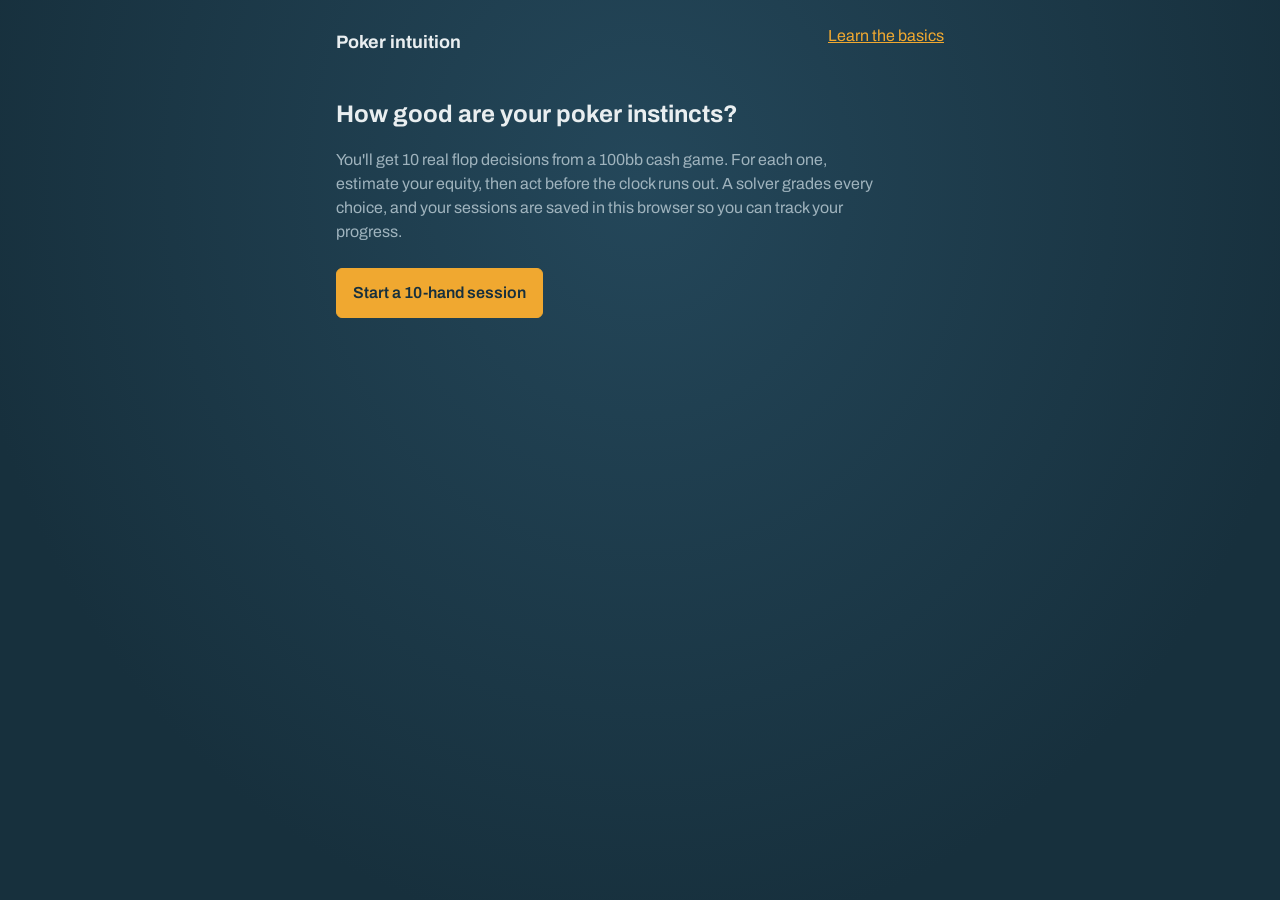
==== index.html @ 31542b49 "Poker intuition test: solved flop spots, equity, insights, sessions Static site that deals solved fl" ====
<!doctype html>
<html lang="en">
<head>
<meta charset="utf-8">
<meta name="viewport" content="width=device-width, initial-scale=1">
<title>Poker Intuition</title>
<link rel="preconnect" href="https://fonts.googleapis.com">
<link rel="preconnect" href="https://fonts.gstatic.com" crossorigin>
<link href="https://fonts.googleapis.com/css2?family=Archivo:wdth,wght@62..125,400..800&display=swap" rel="stylesheet">
<link rel="stylesheet" href="style.css">
</head>
<body>
<main>
  <header><h1>Poker intuition</h1><nav><span id="progress"></span><a href="learn.html">Learn the basics</a></nav></header>
  <div id="app"><p class="situation">Loading hands…</p></div>
</main>
<script>
const HANDS = 10, SLOW = 15; // hands per test, seconds before the timer turns late
const SUITS = { s: "♠", h: "♥", d: "♦", c: "♣" };
const SUIT_NAMES = { s: "spades", h: "hearts", d: "diamonds", c: "clubs" };
const RANK_NAMES = { A: "Ace", K: "King", Q: "Queen", J: "Jack", T: "Ten" };
const app = document.getElementById("app");
let data, results = [], cur;

const card = c => `<div class="card ${c[1]}" role="img" aria-label="${RANK_NAMES[c[0]] || c[0]} of ${SUIT_NAMES[c[1]]}">` +
  `<span>${c[0] === "T" ? "10" : c[0]}<small>${SUITS[c[1]]}</small></span></div>`;
const pick = arr => arr[Math.floor(Math.random() * arr.length)];
const pct = x => `${Math.round(x * 100)}%`;

function weighted(combos) {
  const entries = Object.entries(combos);
  let r = Math.random() * entries.reduce((s, [, v]) => s + v.w, 0);
  for (const e of entries) if ((r -= e[1].w) <= 0) return e;
  return entries.at(-1);
}

function deal() {
  const flop = pick(data.flops), spot = pick(flop.spots);
  const [combo, info] = weighted(spot.combos);
  cur = { flop, spot, combo, info, t0: null, guess: null };
  document.getElementById("progress").textContent = `Hand ${results.length + 1} of ${HANDS}`;
  const you = spot.hero === "BB" ? "the big blind" : "the button";
  const history = spot.history.map(h => h.replace(`${spot.hero} checks`, "you check"));
  const story = history.length ? history.join(", then ").replace(/^./, c => c.toUpperCase()) + "." : "You act first.";
  app.innerHTML = `
    <div class="board deal">${flop.board.map(card).join("")}</div>
    <p class="situation">Pot <strong>${spot.pot_bb}bb</strong>. You're on ${you}. ${story}</p>
    <div class="hand deal">${[combo.slice(0, 2), combo.slice(2)].map(card).join("")}</div>
    <div class="timer" id="timer"><i></i></div>
    <div class="panel">
      <label for="eq">Your equity against their range</label>
      <div class="eq-row"><input id="eq" type="range" min="0" max="100" value="50"><output id="eqv">–</output></div>
      <div class="actions">${spot.actions.map((a, i) => `<button data-i="${i}" disabled>${a}</button>`).join("")}</div>
      <p class="hint" id="hint">Set your equity first, then choose an action. The clock is running.</p>
    </div>`;
  const eq = document.getElementById("eq"), eqv = document.getElementById("eqv");
  eq.addEventListener("input", () => {
    cur.guess = eq.value / 100;
    eqv.textContent = `${eq.value}%`;
    app.querySelectorAll(".actions button").forEach(b => (b.disabled = false));
    document.getElementById("hint").textContent = "Choose an action.";
  });
  app.querySelectorAll(".actions button").forEach(b => b.addEventListener("click", () => act(+b.dataset.i)));
  cur.t0 = performance.now();
  tick();
}

function tick() {
  const el = document.getElementById("timer");
  if (!el || cur.done) return;
  const s = (performance.now() - cur.t0) / 1000;
  el.firstElementChild.style.transform = `scaleX(${Math.max(0, 1 - s / SLOW)})`;
  el.classList.toggle("late", s > SLOW);
  requestAnimationFrame(tick);
}

// Rule-based explanation: hand, its place in your range, the price, and the solver's reason.
function insight(i) {
  const { spot, info } = cur, f = info.f, acts = spot.actions;
  const main = f.indexOf(Math.max(...f));
  const range = Object.values(spot.combos), total = range.reduce((s, c) => s + c.w, 0);
  const below = range.reduce((s, c) => s + (c.eq < info.eq ? c.w : 0), 0) / total;
  const place = below >= 0.5 ? `the top ${Math.max(1, Math.round((1 - below) * 100))}%` : `the bottom ${Math.max(1, Math.round(below * 100))}%`;
  const out = [`${info.cat}, with ${pct(info.eq)} equity. That's ${place} of your range here.`];

  const bet = (spot.history.at(-1) || "").match(/bets ([\d.]+)bb/);
  const need = bet ? +bet[1] / (spot.pot_bb + +bet[1]) : null;
  if (need) out.push(`Calling ${bet[1]}bb into ${spot.pot_bb}bb needs ${pct(need)} equity.`);

  const a = acts[main], aggressive = /^(Bet|Raise|All-in)/.test(a);
  const verb = a.startsWith("Raise") || (a === "All-in" && need) ? "raising" : "betting";
  const drawing = /draw|gutshot/i.test(info.cat);
  let why;
  if (aggressive && below >= 0.8) why = `The solver is ${verb} for value: plenty of worse hands will call.`;
  else if (aggressive && below >= 0.5 && !drawing) why = `The solver is ${verb} for protection: the hand is ahead now but vulnerable, so it charges overcards and draws instead of giving them a free card.`;
  else if (aggressive && drawing) why = `The solver is ${verb} as a semi-bluff: it can win the pot now, and the draw is a backup when called.`;
  else if (aggressive) why = `The solver is ${verb} as a bluff: this hand rarely wins at showdown, so it wins by making better hands fold.`;
  else if (a === "Check" && spot.id === "root") why = "Out of position against the preflop raiser's stronger range, the big blind checks almost everything.";
  else if (a === "Check" && below >= 0.85) why = "The solver checks this strong hand to keep its checking range protected. The opponent will often bet for you.";
  else if (a === "Check") why = "The solver checks to reach showdown cheaply: a bet would fold out worse hands and get called by better ones.";
  else if (a === "Call") why = "The solver calls: the equity covers the price, but the hand isn't strong enough to raise for value.";
  else if (info.eq < need) why = "The solver folds: there isn't enough equity for the price.";
  else why = "The solver folds despite enough raw equity: this hand won't realize it, because it is often pushed off by later bets.";
  if (Math.max(...f) < 0.7) {
    const second = f.indexOf(Math.max(...f.filter((_, j) => j !== main)));
    why += ` It's a mixed spot, though: ${acts[main]} ${pct(f[main])} of the time, ${acts[second]} ${pct(f[second])}.`;
  }
  out.push(why);

  if (f[i] < 0.05) out.push(`${acts[i]} is a play the solver almost never makes here.`);
  else if (i !== main && f[i] >= 0.25) out.push(`${acts[i]} is part of the solver's mix, so your choice is fine.`);
  const err = cur.guess - info.eq;
  if (Math.abs(err) >= 0.15) out.push(`You ${err > 0 ? "over" : "under"}estimated your equity by ${Math.round(Math.abs(err) * 100)} points.`);
  return out.join(" ");
}

function act(i) {
  cur.done = true;
  const f = cur.info.f, best = Math.max(...f);
  const r = {
    time: (performance.now() - cur.t0) / 1000,
    match: f[i] / best, // full credit for any action the solver plays as often as its main line
    eqErr: Math.abs(cur.guess - cur.info.eq),
    // kept for the hand-by-hand review
    board: cur.flop.board, combo: cur.combo, you: cur.spot.actions[i],
    solver: cur.spot.actions[f.indexOf(best)], solverPct: best, eq: cur.info.eq, guess: cur.guess,
  };
  results.push(r);
  const last = results.length === HANDS;
  app.querySelector(".panel").innerHTML = `
    <label>The solver plays this hand</label>
    <ul class="mix">${cur.spot.actions.map((a, j) => `
      <li class="${j === i ? "yours" : ""}"><span>${a}${j === i ? " (you)" : ""}</span>
        <span class="bar"><i style="width:${f[j] * 100}%"></i></span><span>${pct(f[j])}</span></li>`).join("")}
    </ul>
    <p class="insight">${insight(i)}</p>
    <dl class="facts">
      <div><dt>Solver match</dt><dd>${pct(r.match)}</dd></div>
      <div><dt>Equity</dt><dd>${pct(cur.info.eq)}</dd><dt>you said ${pct(cur.guess)}</dt></div>
      <div><dt>Time</dt><dd>${r.time.toFixed(1)}s</dd></div>
    </dl>
    <button class="primary" id="next">${last ? "See my results" : "Next hand"}</button>`;
  const next = document.getElementById("next");
  next.addEventListener("click", last ? summary : deal);
  next.focus();
}

// Sessions live in this browser only (localStorage); the page works without them.
const STORE = "poker-intuition.sessions";
function loadSessions() {
  try { return JSON.parse(localStorage.getItem(STORE)) || []; } catch { return []; }
}
function saveSessions(list) {
  try { localStorage.setItem(STORE, JSON.stringify(list.slice(-50))); } catch { /* private mode: not saved */ }
}

const inline = c => `<span class="t-${c[1]}">${c[0] === "T" ? "10" : c[0]}${SUITS[c[1]]}</span>`;
const when = t => new Date(t).toLocaleString(undefined, { dateStyle: "medium", timeStyle: "short" });

function scores(s) {
  return `<dl class="facts">
    <div><dt>Solver match</dt><dd>${pct(s.match)}</dd></div>
    <div><dt>Equity error</dt><dd>${Math.round(s.eqErr * 100)} pts</dd></div>
    <div><dt>Median time</dt><dd>${s.median.toFixed(1)}s</dd></div>
  </dl>`;
}

function review(hands) {
  return `<div class="review"><table>
    <thead><tr><th scope="col">Hand</th><th scope="col">You</th><th scope="col">Solver's main play</th>
      <th scope="col">Match</th><th scope="col">Equity</th><th scope="col">Time</th></tr></thead>
    <tbody>${hands.map(h => `<tr>
      <td>${h.board.map(inline).join(" ")}<br>${[h.combo.slice(0, 2), h.combo.slice(2)].map(inline).join(" ")}</td>
      <td>${h.you}</td><td>${h.solver} (${pct(h.solverPct)})</td><td>${pct(h.match)}</td>
      <td>${pct(h.eq)}<br><span class="muted">said ${pct(h.guess)}</span></td><td>${h.time.toFixed(1)}s</td></tr>`).join("")}
    </tbody></table></div>`;
}

// One sentence per score: how this session moved against the previous one.
function compare(now, prev) {
  const pts = x => `${Math.abs(Math.round(x * 100))} points`;
  const dm = now.match - prev.match, de = now.eqErr - prev.eqErr, dt = now.median - prev.median;
  return [
    Math.round(dm * 100) ? `Solver match ${dm > 0 ? "up" : "down"} ${pts(dm)}` : "Solver match unchanged",
    Math.round(de * 100) ? `equity error ${de < 0 ? "down" : "up"} ${pts(de)}` : "equity error unchanged",
    Math.abs(dt) >= 0.1 ? `${Math.abs(dt).toFixed(1)}s ${dt < 0 ? "faster" : "slower"}` : "same speed",
  ].join(", ") + " compared with your last session.";
}

function summary() {
  const avg = k => results.reduce((s, r) => s + r[k], 0) / results.length;
  const times = results.map(r => r.time).sort((a, b) => a - b);
  const session = {
    at: Date.now(), match: avg("match"), eqErr: avg("eqErr"),
    median: (times[(times.length - 1) >> 1] + times[times.length >> 1]) / 2, hands: results,
  };
  const past = loadSessions();
  saveSessions([...past, session]);
  document.getElementById("progress").textContent = "Done";
  app.innerHTML = `
    <section class="result">
      <h2>Your intuition over ${HANDS} hands</h2>
      ${scores(session)}
      ${past.length ? `<p class="insight">${compare(session, past.at(-1))}</p>` : ""}
      <p>Solver match is 100% when you always pick a play the solver uses at least as often as its main line.
        Mixed spots give partial credit. Equity error is how far your estimates were from the true equity, on average.
        To understand the ideas behind these scores, read <a href="learn.html#equity">equity</a> and <a href="learn.html#solver">what a solver does</a>.</p>
      <h3>Hand by hand</h3>
      ${review(results)}
      <div class="row"><button class="primary" id="again">Play another ${HANDS}</button><button id="home">See all sessions</button></div>
    </section>`;
  document.getElementById("again").addEventListener("click", start);
  document.getElementById("home").addEventListener("click", home);
}

function start() { results = []; deal(); }

function home() {
  const list = loadSessions().reverse();
  document.getElementById("progress").textContent = "";
  const avg = k => list.reduce((s, x) => s + x[k], 0) / list.length;
  app.innerHTML = `
    <section class="result">
      <h2>How good are your poker instincts?</h2>
      <p>You'll get ${HANDS} real flop decisions from a 100bb cash game. For each one, estimate your equity, then act before the clock runs out.
        A solver grades every choice, and your sessions are saved in this browser so you can track your progress.</p>
      <div class="row"><button class="primary" id="go">Start a ${HANDS}-hand session</button></div>
      ${list.length ? `
        <h3>Your sessions</h3>
        <p class="muted">Average over ${list.length} session${list.length > 1 ? "s" : ""}</p>
        ${scores({ match: avg("match"), eqErr: avg("eqErr"), median: avg("median") })}
        <ul class="sessions">${list.map(s => `
          <li><details><summary><span>${when(s.at)}</span><span>${pct(s.match)} match</span>
            <span>${Math.round(s.eqErr * 100)} pts off</span><span>${s.median.toFixed(1)}s</span></summary>
            ${review(s.hands)}</details></li>`).join("")}
        </ul>
        <button id="clear">Clear my history</button>` : ""}
    </section>`;
  document.getElementById("go").addEventListener("click", start);
  document.getElementById("clear")?.addEventListener("click", () => {
    if (confirm("Delete all saved sessions from this browser?")) { saveSessions([]); home(); }
  });
}

fetch("data/spots.json").then(r => r.json()).then(d => { data = d; home(); })
  .catch(() => (app.innerHTML = `<p class="situation">Couldn't load data/spots.json. Serve this folder over HTTP, for example with <code>python -m http.server</code>.</p>`));
</script>
</body>
</html>
---- style.css ----
:root {
  --baize: #24475a;
  --rail: #17303d;
  --card: #fafaf7;
  --ink: #e9eef0;
  --muted: #9fb3bd;
  --amber: #f0a830;
  --rust: #d0533a;
  --spade: #1c1c20;
  --heart: #c8102e;
  --diamond: #1d5fbf;
  --club: #1e7a3c;
}
* { box-sizing: border-box; }
body {
  margin: 0;
  min-height: 100vh;
  background: radial-gradient(ellipse at 50% 20%, var(--baize), var(--rail) 75%);
  color: var(--ink);
  font: 400 1rem/1.5 "Archivo", system-ui, sans-serif;
}
main { max-width: 40rem; margin: 0 auto; padding: 1.5rem 1rem 3rem; }
header { display: flex; justify-content: space-between; align-items: baseline; color: var(--muted); }
h1 { font-size: 1.125rem; font-weight: 700; color: var(--ink); margin: 0; }
h1 a { color: inherit; text-decoration: none; }
header nav { display: flex; gap: 1.25rem; }
a { color: var(--amber); }
a:focus-visible { outline: 2px solid var(--amber); outline-offset: 2px; }

/* sessions */
.result h3 { font-size: 1.125rem; margin: 2rem 0 .5rem; }
.row { display: flex; flex-wrap: wrap; gap: .5rem; margin: 1.5rem 0; }
.muted { color: var(--muted); }
.t-s { color: var(--ink); } .t-h { color: #ff7b88; } .t-d { color: #7fb2ff; } .t-c { color: #6fd39a; }
.review { overflow-x: auto; margin: .5rem 0 1rem; }
.review table { border-collapse: collapse; width: 100%; font-size: .875rem; }
.review th, .review td { text-align: left; vertical-align: top; padding: .5rem .5rem .5rem 0; border-bottom: 1px solid rgba(255, 255, 255, .12); }
.review th { color: var(--muted); font-weight: 600; }
.review td:first-child { font-weight: 700; white-space: nowrap; }
.sessions { list-style: none; padding: 0; margin: 1rem 0; }
.sessions li { border-bottom: 1px solid rgba(255, 255, 255, .12); }
.sessions summary { display: grid; grid-template-columns: 1.6fr 1fr 1fr .6fr 6rem; gap: .5rem; padding: .75rem 0; cursor: pointer; }
.sessions summary::after { content: "Show hands"; color: var(--amber); text-align: right; }
.sessions details[open] summary::after { content: "Hide hands"; }
.sessions summary:focus-visible { outline: 2px solid var(--amber); outline-offset: 2px; }
@media (max-width: 30rem) { .sessions summary { grid-template-columns: 1fr 1fr; } }

/* learn page */
.prose h2 { font-size: 1.5rem; line-height: 1.25; margin: 3rem 0 .75rem; }
.prose h2.lead { font-size: 2rem; font-stretch: 85%; margin-top: 2.5rem; }
.prose p, .prose li, .prose dd { max-width: 36rem; }
.prose section { scroll-margin-top: 1rem; }
.prose ol, .prose ul { padding-left: 1.25rem; }
.prose li { margin-bottom: .5rem; }
.toc { list-style: none; padding: 0 !important; display: flex; flex-wrap: wrap; gap: .25rem 1.25rem; }
.toc li { margin: 0; }
.ranks { list-style: none; padding: 0 !important; }
.ranks li { display: grid; grid-template-columns: auto 1fr; gap: 1rem; align-items: center; margin-bottom: .875rem; }
.ranks strong { display: block; }
.cards { display: flex; gap: .25rem; }
.cards .card { width: 2.125rem; font-size: 1.125rem; border-radius: .25rem; }
.cards .card small { font-size: .875rem; }
.terms dt { font-weight: 700; margin-top: 1rem; }
.terms dd { margin: .25rem 0 0; color: var(--muted); }
.note { padding-left: .875rem; border-left: 3px solid var(--amber); }
.styles { border-collapse: collapse; width: 100%; margin: 1rem 0; }
.styles th, .styles td { text-align: left; vertical-align: top; padding: .75rem; border: 1px solid rgba(255, 255, 255, .15); }
.styles td { color: var(--muted); }
.styles td strong { color: var(--ink); }
a.button { display: inline-block; font-weight: 600; padding: .75rem 1rem; border-radius: .375rem; text-decoration: none; }
a.button.primary { background: var(--amber); color: var(--rail); }
@media (max-width: 30rem) {
  .ranks li { grid-template-columns: 1fr; gap: .375rem; }
  .styles th, .styles td { padding: .5rem; font-size: .875rem; }
}
.board, .hand { display: flex; gap: .5rem; justify-content: center; }
.board { margin: 2rem 0 .75rem; }
.card {
  width: 4.25rem; aspect-ratio: 5 / 7; border-radius: .5rem;
  background: var(--card); box-shadow: 0 2px 0 rgba(0, 0, 0, .35);
  display: grid; place-items: center; line-height: 1;
  font-weight: 800; font-stretch: 70%; font-size: 2.25rem;
}
.card small { display: block; font-size: 1.5rem; text-align: center; }
.hand .card { width: 6rem; font-size: 3.25rem; }
.hand .card small { font-size: 2.125rem; }
.s { color: var(--spade); } .h { color: var(--heart); } .d { color: var(--diamond); } .c { color: var(--club); }
.situation { text-align: center; color: var(--muted); margin: 0 0 1.75rem; }
.situation strong { color: var(--ink); font-weight: 600; }
.deal .card { animation: deal .25s ease-out both; }
.deal .card:nth-child(2) { animation-delay: .06s; } .deal .card:nth-child(3) { animation-delay: .12s; }
@keyframes deal { from { transform: translateY(-.75rem); opacity: 0; } }
.timer { height: 3px; margin: 1.5rem auto 0; width: 13rem; background: rgba(255, 255, 255, .12); border-radius: 2px; overflow: hidden; }
.timer i { display: block; height: 100%; background: var(--amber); transform-origin: left; }
.timer.late i { background: var(--rust); }
.panel { margin-top: 2rem; }
label { display: block; font-weight: 600; }
.eq-row { display: flex; align-items: center; gap: 1rem; margin: .5rem 0 1.5rem; }
input[type=range] { flex: 1; accent-color: var(--amber); }
output { font-weight: 700; font-stretch: 80%; font-size: 1.75rem; min-width: 3.5ch; text-align: right; font-variant-numeric: tabular-nums; }
.actions { display: grid; grid-template-columns: repeat(auto-fit, minmax(7.5rem, 1fr)); gap: .5rem; }
button {
  font: inherit; font-weight: 600; padding: .75rem 1rem; border-radius: .375rem; cursor: pointer;
  border: 1px solid rgba(255, 255, 255, .25); background: var(--rail); color: var(--ink);
}
button:hover:not(:disabled) { border-color: var(--amber); }
button:disabled { opacity: .4; cursor: not-allowed; }
button:focus-visible, input:focus-visible { outline: 2px solid var(--amber); outline-offset: 2px; }
button.primary { background: var(--amber); color: var(--rail); border-color: var(--amber); }
.hint { color: var(--muted); font-size: .875rem; margin: .5rem 0 0; }
.mix { list-style: none; padding: 0; margin: .5rem 0 1.5rem; }
.mix li { display: grid; grid-template-columns: 8.5rem 1fr 3rem; gap: .75rem; align-items: center; padding: .25rem 0; }
.mix .bar { height: .625rem; background: rgba(255, 255, 255, .12); border-radius: 2px; }
.mix .bar i { display: block; height: 100%; background: var(--muted); border-radius: 2px; }
.mix .yours { font-weight: 700; }
.mix .yours .bar i { background: var(--amber); }
.mix span:last-child { text-align: right; font-variant-numeric: tabular-nums; }
.insight { margin: 0 0 1.5rem; padding-left: .875rem; border-left: 3px solid var(--amber); max-width: 36rem; }
.facts { display: grid; grid-template-columns: repeat(3, 1fr); gap: 1rem; margin: 0 0 1.5rem; }
.facts dt { color: var(--muted); font-size: .875rem; }
.facts dd { margin: 0; font-weight: 700; font-stretch: 80%; font-size: 1.5rem; }
.result h2 { font-size: 1.5rem; margin: 2.5rem 0 1rem; }
.result p { color: var(--muted); max-width: 34rem; }
@media (max-width: 30rem) {
  .card { width: 3.5rem; font-size: 1.875rem; }
  .hand .card { width: 5rem; font-size: 2.75rem; }
  .mix li { grid-template-columns: 6.5rem 1fr 2.75rem; }
}
@media (prefers-reduced-motion: reduce) { .deal .card { animation: none; } }
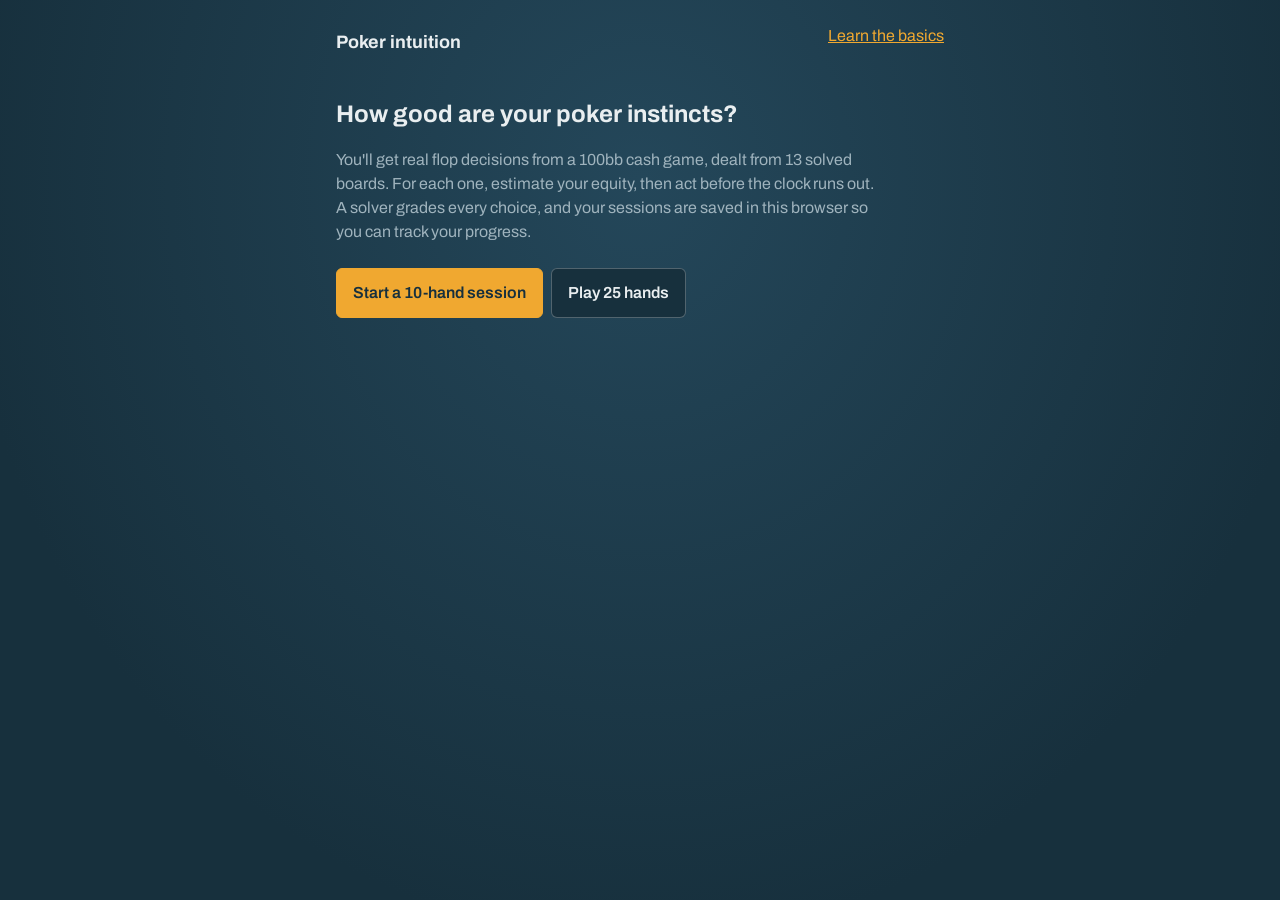
==== commit b5fdd512: "More spots per flop, keyboard play, skill breakdown, even dealing - Extract check-raise and raise sp" ====
--- a/index.html
+++ b/index.html
@@ -15,16 +15,18 @@
   <div id="app"><p class="situation">Loading hands…</p></div>
 </main>
 <script>
-const HANDS = 10, SLOW = 15; // hands per test, seconds before the timer turns late
+const SLOW = 15; // seconds before the timer turns late
 const SUITS = { s: "♠", h: "♥", d: "♦", c: "♣" };
 const SUIT_NAMES = { s: "spades", h: "hearts", d: "diamonds", c: "clubs" };
 const RANK_NAMES = { A: "Ace", K: "King", Q: "Queen", J: "Jack", T: "Ten" };
 const app = document.getElementById("app");
-let data, results = [], cur;
+const flopCache = new Map();
+let index, results = [], plan = [], cur;
 
 const card = c => `<div class="card ${c[1]}" role="img" aria-label="${RANK_NAMES[c[0]] || c[0]} of ${SUIT_NAMES[c[1]]}">` +
   `<span>${c[0] === "T" ? "10" : c[0]}<small>${SUITS[c[1]]}</small></span></div>`;
 const pick = arr => arr[Math.floor(Math.random() * arr.length)];
+const shuffle = arr => arr.map(x => [Math.random(), x]).sort((a, b) => a[0] - b[0]).map(x => x[1]);
 const pct = x => `${Math.round(x * 100)}%`;
 
 function weighted(combos) {
@@ -34,36 +36,85 @@
   return entries.at(-1);
 }
 
+// Flop files store each combo as [weight, equity, hand-name index, frequencies...]; expand once on load.
+async function loadFlop(entry) {
+  if (!flopCache.has(entry.file)) {
+    const flop = await (await fetch(`data/${entry.file}`)).json();
+    for (const spot of flop.spots)
+      for (const [c, [w, eq, cat, ...f]] of Object.entries(spot.combos)) spot.combos[c] = { w, eq, cat: flop.cats[cat], f };
+    flopCache.set(entry.file, flop);
+  }
+  return flopCache.get(entry.file);
+}
+
+// Spread a session evenly: no flop repeats until every flop is used, and each hand prefers a situation not seen yet.
+async function makePlan(n) {
+  let order = [];
+  while (order.length < n) order = order.concat(shuffle(index.flops));
+  const flops = await Promise.all(order.slice(0, n).map(loadFlop));
+  const seen = new Set();
+  return flops.map(flop => {
+    let fresh = flop.spots.filter(s => !seen.has(s.situation));
+    if (!fresh.length) { seen.clear(); fresh = flop.spots; }
+    const spot = pick(fresh);
+    seen.add(spot.situation);
+    return { flop, spot };
+  });
+}
+
+// Relabelling suits consistently doesn't change the strategy, so every hand can look fresh.
+function suitMap() {
+  const to = shuffle([..."shdc"]), m = {};
+  [..."shdc"].forEach((s, i) => (m[s] = to[i]));
+  return c => c[0] + m[c[1]];
+}
+
 function deal() {
-  const flop = pick(data.flops), spot = pick(flop.spots);
+  const { flop, spot } = plan[results.length];
   const [combo, info] = weighted(spot.combos);
-  cur = { flop, spot, combo, info, t0: null, guess: null };
-  document.getElementById("progress").textContent = `Hand ${results.length + 1} of ${HANDS}`;
+  const relabel = suitMap();
+  const board = flop.board.map(relabel), hole = [combo.slice(0, 2), combo.slice(2)].map(relabel);
+  cur = { flop, spot, info, board, hole, t0: null, guess: null };
+  document.getElementById("progress").textContent = `Hand ${results.length + 1} of ${plan.length}`;
   const you = spot.hero === "BB" ? "the big blind" : "the button";
-  const history = spot.history.map(h => h.replace(`${spot.hero} checks`, "you check"));
-  const story = history.length ? history.join(", then ").replace(/^./, c => c.toUpperCase()) + "." : "You act first.";
+  const story = spot.history.length ? spot.history.join(", then ").replace(/^./, c => c.toUpperCase()) + "." : "You act first.";
   app.innerHTML = `
-    <div class="board deal">${flop.board.map(card).join("")}</div>
+    <div class="board deal">${board.map(card).join("")}</div>
     <p class="situation">Pot <strong>${spot.pot_bb}bb</strong>. You're on ${you}. ${story}</p>
-    <div class="hand deal">${[combo.slice(0, 2), combo.slice(2)].map(card).join("")}</div>
+    <div class="hand deal">${hole.map(card).join("")}</div>
     <div class="timer" id="timer"><i></i></div>
     <div class="panel">
-      <label for="eq">Your equity against their range</label>
-      <div class="eq-row"><input id="eq" type="range" min="0" max="100" value="50"><output id="eqv">–</output></div>
-      <div class="actions">${spot.actions.map((a, i) => `<button data-i="${i}" disabled>${a}</button>`).join("")}</div>
-      <p class="hint" id="hint">Set your equity first, then choose an action. The clock is running.</p>
+      <label for="eqn">Your equity against their range</label>
+      <div class="eq-row">
+        <input id="eq" type="range" min="0" max="100" value="50" aria-label="Equity slider">
+        <input id="eqn" type="number" min="0" max="100" inputmode="numeric" placeholder="–" aria-describedby="hint"><span class="unit">%</span>
+      </div>
+      <div class="actions">${spot.actions.map((a, i) => `<button data-i="${i}" disabled><kbd>${i + 1}</kbd>${a}</button>`).join("")}</div>
+      <p class="hint" id="hint">Type your equity and press Enter, or drag the slider. Then choose an action with 1–${spot.actions.length}. The clock is running.</p>
     </div>`;
-  const eq = document.getElementById("eq"), eqv = document.getElementById("eqv");
-  eq.addEventListener("input", () => {
-    cur.guess = eq.value / 100;
-    eqv.textContent = `${eq.value}%`;
+  const slider = document.getElementById("eq"), num = document.getElementById("eqn");
+  const setGuess = v => {
+    cur.guess = Math.min(100, Math.max(0, v)) / 100;
     app.querySelectorAll(".actions button").forEach(b => (b.disabled = false));
-    document.getElementById("hint").textContent = "Choose an action.";
+    document.getElementById("hint").textContent = `Choose an action: click it or press 1–${spot.actions.length}.`;
+  };
+  slider.addEventListener("input", () => { num.value = slider.value; setGuess(+slider.value); });
+  num.addEventListener("input", () => { if (num.value !== "") { slider.value = num.value; setGuess(+num.value); } });
+  num.addEventListener("keydown", e => {
+    if (e.key === "Enter" && num.value !== "") { e.preventDefault(); num.blur(); app.querySelector(".actions button").focus(); }
   });
   app.querySelectorAll(".actions button").forEach(b => b.addEventListener("click", () => act(+b.dataset.i)));
+  if (matchMedia("(pointer: fine)").matches) num.focus(); // skip on touch: it would pop up the keyboard
   cur.t0 = performance.now();
   tick();
 }
+
+// 1–n picks an action once the equity is in (not while typing it).
+document.addEventListener("keydown", e => {
+  if (!cur || cur.done || cur.guess === null || e.target.id === "eqn") return;
+  const i = +e.key - 1;
+  if (Number.isInteger(i) && i >= 0 && i < cur.spot.actions.length) act(i);
+});
 
 function tick() {
   const el = document.getElementById("timer");
@@ -83,9 +134,8 @@
   const place = below >= 0.5 ? `the top ${Math.max(1, Math.round((1 - below) * 100))}%` : `the bottom ${Math.max(1, Math.round(below * 100))}%`;
   const out = [`${info.cat}, with ${pct(info.eq)} equity. That's ${place} of your range here.`];
 
-  const bet = (spot.history.at(-1) || "").match(/bets ([\d.]+)bb/);
-  const need = bet ? +bet[1] / (spot.pot_bb + +bet[1]) : null;
-  if (need) out.push(`Calling ${bet[1]}bb into ${spot.pot_bb}bb needs ${pct(need)} equity.`);
+  const call = spot.to_call_bb, need = call ? call / (spot.pot_bb + call) : null;
+  if (need) out.push(`Calling ${call}bb into ${spot.pot_bb}bb needs ${pct(need)} equity.`);
 
   const a = acts[main], aggressive = /^(Bet|Raise|All-in)/.test(a);
   const verb = a.startsWith("Raise") || (a === "All-in" && need) ? "raising" : "betting";
@@ -121,12 +171,13 @@
     time: (performance.now() - cur.t0) / 1000,
     match: f[i] / best, // full credit for any action the solver plays as often as its main line
     eqErr: Math.abs(cur.guess - cur.info.eq),
-    // kept for the hand-by-hand review
-    board: cur.flop.board, combo: cur.combo, you: cur.spot.actions[i],
+    // kept for the hand-by-hand review and the breakdown
+    board: cur.board, combo: cur.hole.join(""), you: cur.spot.actions[i],
     solver: cur.spot.actions[f.indexOf(best)], solverPct: best, eq: cur.info.eq, guess: cur.guess,
+    situation: cur.spot.situation, texture: cur.flop.texture,
   };
   results.push(r);
-  const last = results.length === HANDS;
+  const last = results.length === plan.length;
   app.querySelector(".panel").innerHTML = `
     <label>The solver plays this hand</label>
     <ul class="mix">${cur.spot.actions.map((a, j) => `
@@ -142,7 +193,7 @@
     <button class="primary" id="next">${last ? "See my results" : "Next hand"}</button>`;
   const next = document.getElementById("next");
   next.addEventListener("click", last ? summary : deal);
-  next.focus();
+  next.focus(); // Enter goes on to the next hand
 }
 
 // Sessions live in this browser only (localStorage); the page works without them.
@@ -174,6 +225,24 @@
       <td>${h.you}</td><td>${h.solver} (${pct(h.solverPct)})</td><td>${pct(h.match)}</td>
       <td>${pct(h.eq)}<br><span class="muted">said ${pct(h.guess)}</span></td><td>${h.time.toFixed(1)}s</td></tr>`).join("")}
     </tbody></table></div>`;
+}
+
+// Average match and equity error per situation and per board texture, weakest first.
+function breakdown(hands) {
+  hands = hands.filter(h => h.situation);
+  if (!hands.length) return "";
+  const table = (key, title) => {
+    const groups = {};
+    for (const h of hands) (groups[h[key]] ||= []).push(h);
+    const rows = Object.entries(groups).map(([name, hs]) => ({
+      name, n: hs.length,
+      match: hs.reduce((s, h) => s + h.match, 0) / hs.length,
+      err: hs.reduce((s, h) => s + h.eqErr, 0) / hs.length,
+    })).sort((a, b) => a.match - b.match);
+    return `<table><thead><tr><th scope="col">${title}</th><th scope="col">Hands</th><th scope="col">Solver match</th><th scope="col">Equity error</th></tr></thead>
+      <tbody>${rows.map(r => `<tr><td>${r.name}</td><td>${r.n}</td><td>${pct(r.match)}</td><td>${Math.round(r.err * 100)} pts</td></tr>`).join("")}</tbody></table>`;
+  };
+  return `<div class="review breakdown">${table("situation", "Situation")}${table("texture", "Board")}</div>`;
 }
 
 // One sentence per score: how this session moved against the previous one.
@@ -199,36 +268,50 @@
   document.getElementById("progress").textContent = "Done";
   app.innerHTML = `
     <section class="result">
-      <h2>Your intuition over ${HANDS} hands</h2>
+      <h2>Your intuition over ${results.length} hands</h2>
       ${scores(session)}
       ${past.length ? `<p class="insight">${compare(session, past.at(-1))}</p>` : ""}
       <p>Solver match is 100% when you always pick a play the solver uses at least as often as its main line.
         Mixed spots give partial credit. Equity error is how far your estimates were from the true equity, on average.
         To understand the ideas behind these scores, read <a href="learn.html#equity">equity</a> and <a href="learn.html#solver">what a solver does</a>.</p>
+      <h3>Where you're strong and weak</h3>
+      ${results.length < 25 ? `<p class="muted">${results.length} hands is a small sample, so expect these numbers to swing between sessions.
+        The breakdown across all your sessions, on the start screen, is more reliable.</p>` : ""}
+      ${breakdown(results)}
       <h3>Hand by hand</h3>
       ${review(results)}
-      <div class="row"><button class="primary" id="again">Play another ${HANDS}</button><button id="home">See all sessions</button></div>
+      <div class="row"><button class="primary" id="again">Play another ${results.length}</button><button id="home">See all sessions</button></div>
     </section>`;
-  document.getElementById("again").addEventListener("click", start);
+  const n = results.length;
+  document.getElementById("again").addEventListener("click", () => start(n));
   document.getElementById("home").addEventListener("click", home);
 }
 
-function start() { results = []; deal(); }
+async function start(n) {
+  app.innerHTML = `<p class="situation">Dealing…</p>`;
+  results = [];
+  try { plan = await makePlan(n); } catch { return failed(); }
+  deal();
+}
 
 function home() {
   const list = loadSessions().reverse();
+  cur = null;
   document.getElementById("progress").textContent = "";
   const avg = k => list.reduce((s, x) => s + x[k], 0) / list.length;
   app.innerHTML = `
     <section class="result">
       <h2>How good are your poker instincts?</h2>
-      <p>You'll get ${HANDS} real flop decisions from a 100bb cash game. For each one, estimate your equity, then act before the clock runs out.
-        A solver grades every choice, and your sessions are saved in this browser so you can track your progress.</p>
-      <div class="row"><button class="primary" id="go">Start a ${HANDS}-hand session</button></div>
+      <p>You'll get real flop decisions from a 100bb cash game, dealt from ${index.flops.length} solved boards.
+        For each one, estimate your equity, then act before the clock runs out. A solver grades every choice,
+        and your sessions are saved in this browser so you can track your progress.</p>
+      <div class="row"><button class="primary" id="go">Start a 10-hand session</button><button id="go25">Play 25 hands</button></div>
       ${list.length ? `
         <h3>Your sessions</h3>
         <p class="muted">Average over ${list.length} session${list.length > 1 ? "s" : ""}</p>
         ${scores({ match: avg("match"), eqErr: avg("eqErr"), median: avg("median") })}
+        <h3>Where you're strong and weak, across all sessions</h3>
+        ${breakdown(list.flatMap(s => s.hands))}
         <ul class="sessions">${list.map(s => `
           <li><details><summary><span>${when(s.at)}</span><span>${pct(s.match)} match</span>
             <span>${Math.round(s.eqErr * 100)} pts off</span><span>${s.median.toFixed(1)}s</span></summary>
@@ -236,14 +319,18 @@
         </ul>
         <button id="clear">Clear my history</button>` : ""}
     </section>`;
-  document.getElementById("go").addEventListener("click", start);
+  document.getElementById("go").addEventListener("click", () => start(10));
+  document.getElementById("go25").addEventListener("click", () => start(25));
   document.getElementById("clear")?.addEventListener("click", () => {
     if (confirm("Delete all saved sessions from this browser?")) { saveSessions([]); home(); }
   });
 }
 
-fetch("data/spots.json").then(r => r.json()).then(d => { data = d; home(); })
-  .catch(() => (app.innerHTML = `<p class="situation">Couldn't load data/spots.json. Serve this folder over HTTP, for example with <code>python -m http.server</code>.</p>`));
+function failed() {
+  app.innerHTML = `<p class="situation">Couldn't load the hand data. Serve this folder over HTTP, for example with <code>python -m http.server</code>, and reload.</p>`;
+}
+
+fetch("data/index.json").then(r => r.json()).then(d => { index = d; home(); }).catch(failed);
 </script>
 </body>
 </html>
--- a/style.css
+++ b/style.css
@@ -23,9 +23,17 @@
 header { display: flex; justify-content: space-between; align-items: baseline; color: var(--muted); }
 h1 { font-size: 1.125rem; font-weight: 700; color: var(--ink); margin: 0; }
 h1 a { color: inherit; text-decoration: none; }
-header nav { display: flex; gap: 1.25rem; }
+header { flex-wrap: wrap; gap: .25rem 1rem; }
+header nav { display: flex; gap: 1.25rem; white-space: nowrap; }
 a { color: var(--amber); }
 a:focus-visible { outline: 2px solid var(--amber); outline-offset: 2px; }
+
+#eqn { width: 4.5rem; font: inherit; font-weight: 700; font-size: 1.5rem; padding: .25rem .5rem; text-align: right;
+  background: var(--rail); color: var(--ink); border: 1px solid rgba(255, 255, 255, .25); border-radius: .375rem; }
+.unit { font-weight: 700; font-size: 1.5rem; margin-left: -.5rem; }
+kbd { display: inline-block; min-width: 1.25rem; margin-right: .5rem; padding: 0 .25rem; border-radius: .25rem;
+  font: inherit; font-size: .75rem; color: var(--muted); border: 1px solid rgba(255, 255, 255, .25); }
+.breakdown table + table { margin-top: 1rem; }
 
 /* sessions */
 .result h3 { font-size: 1.125rem; margin: 2rem 0 .5rem; }
@@ -97,7 +105,6 @@
 label { display: block; font-weight: 600; }
 .eq-row { display: flex; align-items: center; gap: 1rem; margin: .5rem 0 1.5rem; }
 input[type=range] { flex: 1; accent-color: var(--amber); }
-output { font-weight: 700; font-stretch: 80%; font-size: 1.75rem; min-width: 3.5ch; text-align: right; font-variant-numeric: tabular-nums; }
 .actions { display: grid; grid-template-columns: repeat(auto-fit, minmax(7.5rem, 1fr)); gap: .5rem; }
 button {
   font: inherit; font-weight: 600; padding: .75rem 1rem; border-radius: .375rem; cursor: pointer;
